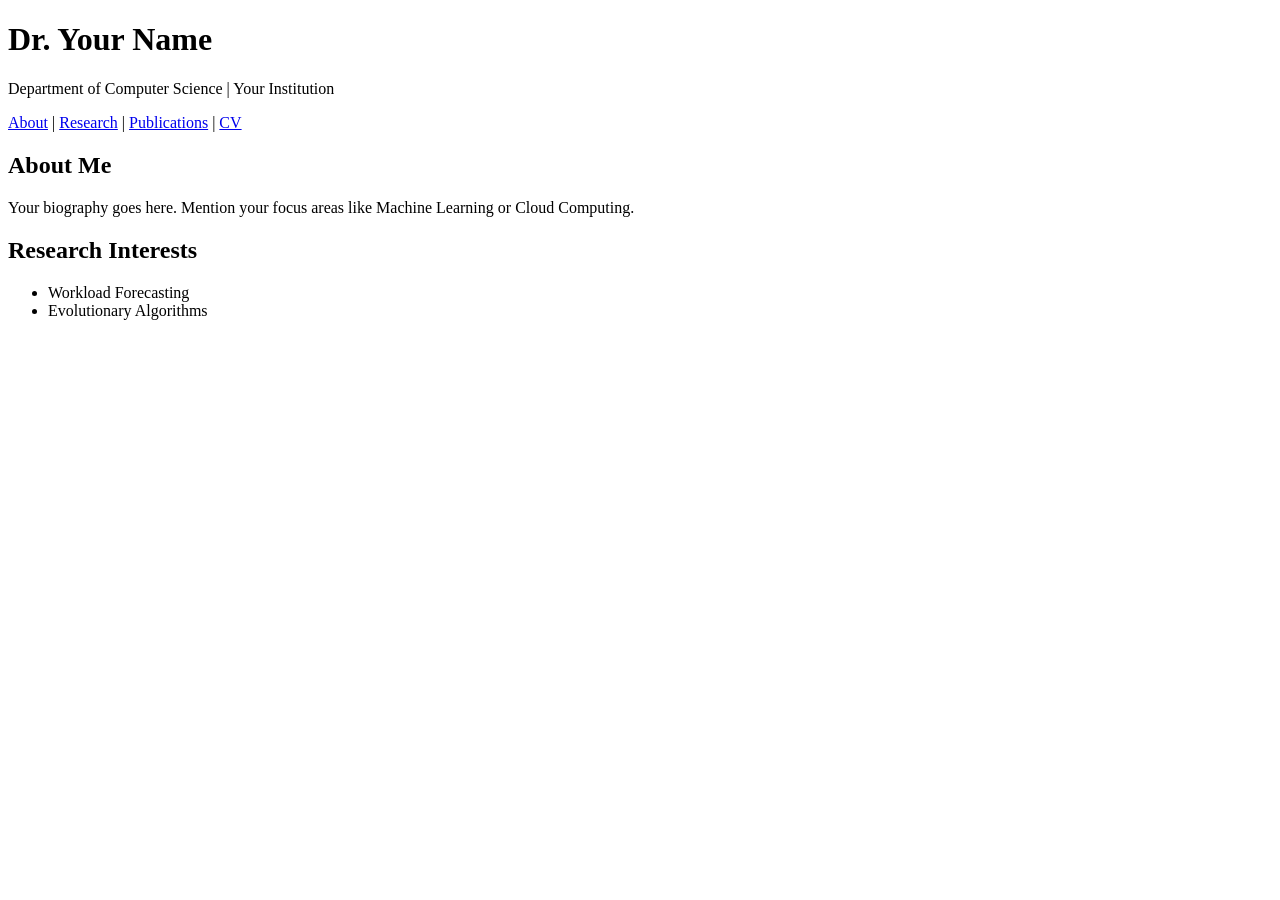
==== index.html @ 9c458b52 "Add initial HTML structure for academic profile" ====
<!DOCTYPE html>
<html lang="en">
<head>
    <meta charset="UTF-8">
    <meta name="viewport" content="width=device-width, initial-scale=1.0">
    <title>Academic Profile | Dr. Your Name</title>
    <link rel="stylesheet" href="style.css">
</head>
<body>
    <header>
        <h1>Dr. Your Name</h1>
        <p>Department of Computer Science | Your Institution</p>
        <nav>
            <a href="#about">About</a> | 
            <a href="#research">Research</a> | 
            <a href="#publications">Publications</a> | 
            <a href="cv.pdf">CV</a>
        </nav>
    </header>

    <section id="about">
        <h2>About Me</h2>
        <p>Your biography goes here. Mention your focus areas like Machine Learning or Cloud Computing.</p>
    </section>

    <section id="research">
        <h2>Research Interests</h2>
        <ul>
            <li>Workload Forecasting</li>
            <li>Evolutionary Algorithms</li>
        </ul>
    </section>
</body>
</html>
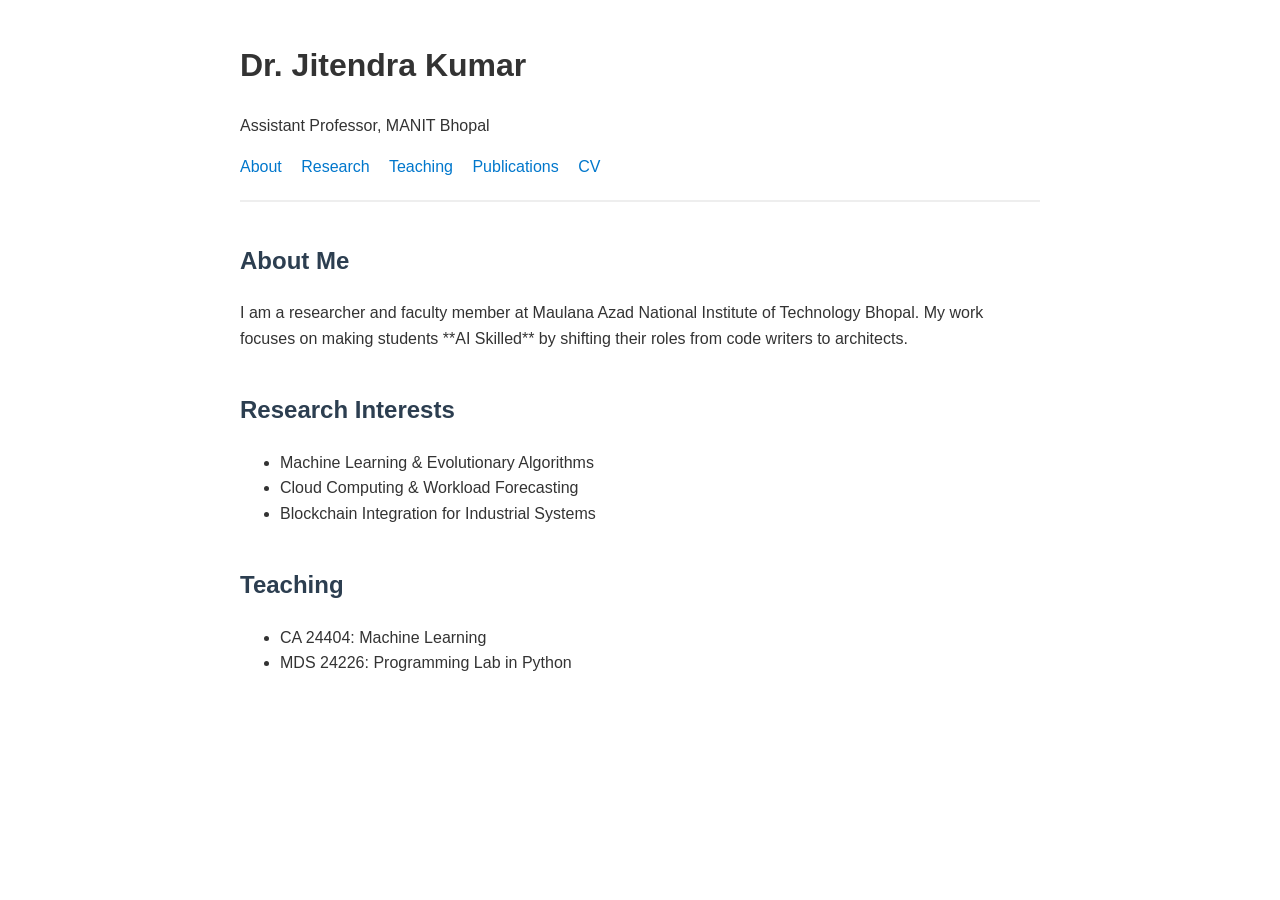
==== commit bb291449: "Revise academic profile details in index.html Updated the title and header information, added detail" ====
--- a/index.html
+++ b/index.html
@@ -3,32 +3,44 @@
 <head>
     <meta charset="UTF-8">
     <meta name="viewport" content="width=device-width, initial-scale=1.0">
-    <title>Academic Profile | Dr. Your Name</title>
+    <title>Dr. Jitendra Kumar | Academic Profile</title>
     <link rel="stylesheet" href="style.css">
 </head>
 <body>
-    <header>
-        <h1>Dr. Your Name</h1>
-        <p>Department of Computer Science | Your Institution</p>
-        <nav>
-            <a href="#about">About</a> | 
-            <a href="#research">Research</a> | 
-            <a href="#publications">Publications</a> | 
-            <a href="cv.pdf">CV</a>
-        </nav>
-    </header>
+    <div class="container">
+        <header>
+            <h1>Dr. Jitendra Kumar</h1>
+            <p class="title">Assistant Professor, MANIT Bhopal</p>
+            <nav>
+                <a href="#about">About</a>
+                <a href="#research">Research</a>
+                <a href="#teaching">Teaching</a>
+                <a href="#publications">Publications</a>
+                <a href="cv.pdf">CV</a>
+            </nav>
+        </header>
 
-    <section id="about">
-        <h2>About Me</h2>
-        <p>Your biography goes here. Mention your focus areas like Machine Learning or Cloud Computing.</p>
-    </section>
+        <section id="about">
+            <h2>About Me</h2>
+            <p>I am a researcher and faculty member at Maulana Azad National Institute of Technology Bhopal. My work focuses on making students **AI Skilled** by shifting their roles from code writers to architects.</p>
+        </section>
 
-    <section id="research">
-        <h2>Research Interests</h2>
-        <ul>
-            <li>Workload Forecasting</li>
-            <li>Evolutionary Algorithms</li>
-        </ul>
-    </section>
+        <section id="research">
+            <h2>Research Interests</h2>
+            <ul>
+                <li>Machine Learning & Evolutionary Algorithms</li>
+                <li>Cloud Computing & Workload Forecasting</li>
+                <li>Blockchain Integration for Industrial Systems</li>
+            </ul>
+        </section>
+
+        <section id="teaching">
+            <h2>Teaching</h2>
+            <ul>
+                <li>CA 24404: Machine Learning</li>
+                <li>MDS 24226: Programming Lab in Python</li>
+            </ul>
+        </section>
+    </div>
 </body>
 </html>
--- a/style.css
+++ b/style.css
@@ -0,0 +1,11 @@
+body {
+    font-family: "Helvetica Neue", Helvetica, Arial, sans-serif;
+    line-height: 1.6;
+    max-width: 800px;
+    margin: 40px auto;
+    padding: 0 20px;
+    color: #333;
+}
+header { border-bottom: 2px solid #eee; padding-bottom: 20px; }
+nav a { text-decoration: none; color: #0077cc; margin-right: 15px; }
+h2 { color: #2c3e50; margin-top: 40px; }
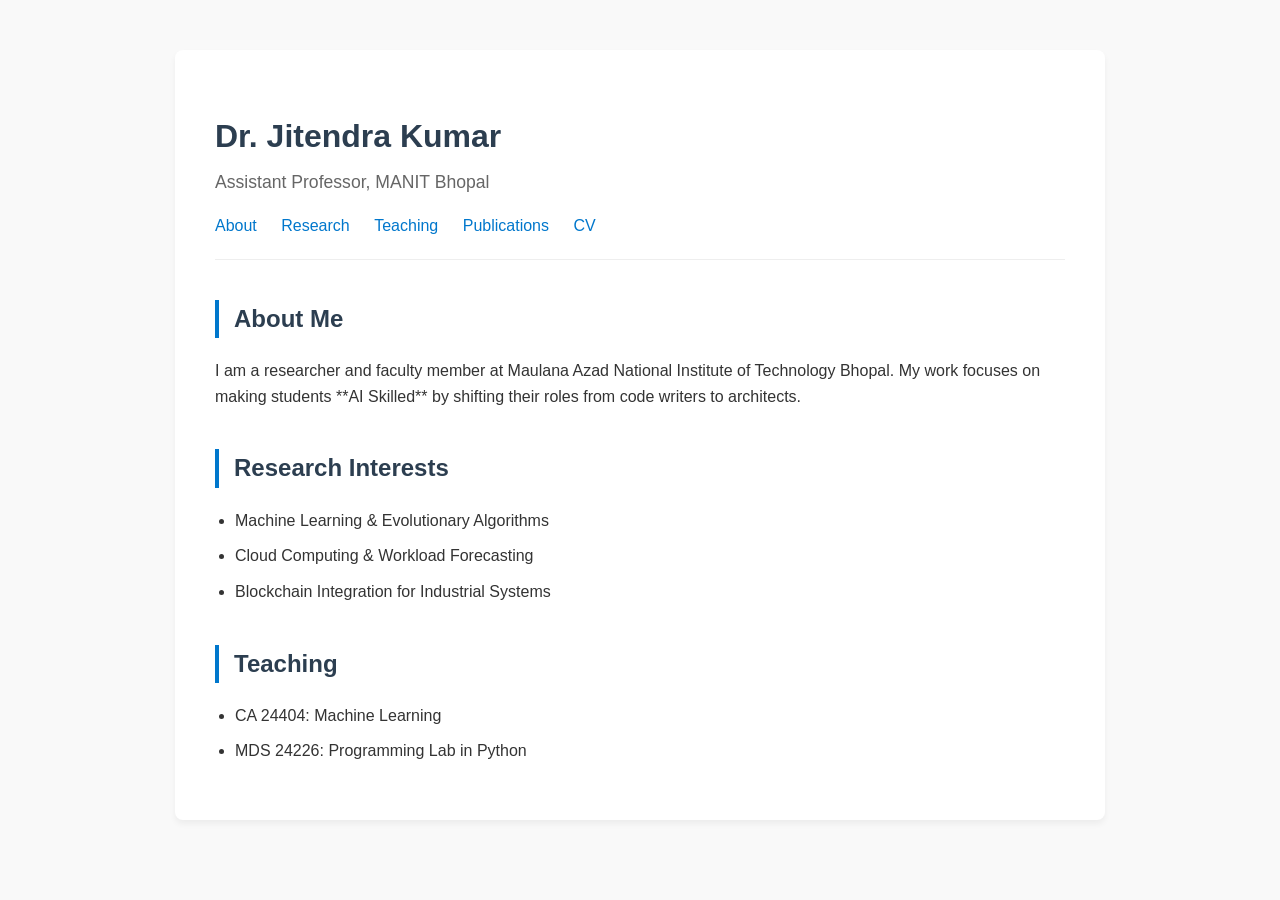
==== commit a26771ec: "Update Publications link to point to publications.html" ====
--- a/index.html
+++ b/index.html
@@ -15,7 +15,7 @@
                 <a href="#about">About</a>
                 <a href="#research">Research</a>
                 <a href="#teaching">Teaching</a>
-                <a href="#publications">Publications</a>
+                <a href="publications.html">Publications</a>
                 <a href="cv.pdf">CV</a>
             </nav>
         </header>
--- a/style.css
+++ b/style.css
@@ -1,11 +1,85 @@
 body {
-    font-family: "Helvetica Neue", Helvetica, Arial, sans-serif;
+    font-family: -apple-system, BlinkMacSystemFont, "Segoe UI", Roboto, sans-serif;
     line-height: 1.6;
-    max-width: 800px;
-    margin: 40px auto;
-    padding: 0 20px;
     color: #333;
+    background-color: #f9f9f9;
+    margin: 0;
+    padding: 0;
 }
-header { border-bottom: 2px solid #eee; padding-bottom: 20px; }
-nav a { text-decoration: none; color: #0077cc; margin-right: 15px; }
-h2 { color: #2c3e50; margin-top: 40px; }
+
+.container {
+    max-width: 850px;
+    margin: 50px auto;
+    background: white;
+    padding: 40px;
+    box-shadow: 0 4px 6px rgba(0,0,0,0.05);
+    border-radius: 8px;
+}
+
+header {
+    border-bottom: 1px solid #eee;
+    margin-bottom: 30px;
+    padding-bottom: 20px;
+}
+
+h1 { margin-bottom: 5px; color: #2c3e50; }
+.title { color: #666; font-size: 1.1rem; margin-top: 0; }
+
+nav a {
+    text-decoration: none;
+    color: #0077cc;
+    margin-right: 20px;
+    font-weight: 500;
+}
+
+nav a:hover { text-decoration: underline; }
+
+h2 {
+    border-left: 4px solid #0077cc;
+    padding-left: 15px;
+    margin-top: 40px;
+    color: #2c3e50;
+}
+
+ul { padding-left: 20px; }
+li { margin-bottom: 10px; }
+
+/* Add to your existing style.css */
+.pub-item {
+    margin-bottom: 25px;
+    padding-bottom: 15px;
+    border-bottom: 1px solid #f0f0f0;
+}
+
+.year {
+    font-weight: bold;
+    color: #0077cc;
+    margin: 0;
+    font-size: 0.9rem;
+}
+
+.pub-item .title {
+    font-weight: 600;
+    font-size: 1.1rem;
+    margin: 5px 0;
+    color: #222;
+}
+
+.authors {
+    margin: 0;
+    color: #555;
+    font-size: 0.95rem;
+}
+
+.journal, .venue {
+    margin: 0;
+    color: #777;
+    font-style: italic;
+    font-size: 0.95rem;
+}
+
+nav a.active {
+    color: #222;
+    border-bottom: 2px solid #0077cc;
+    padding-bottom: 2px;
+}
